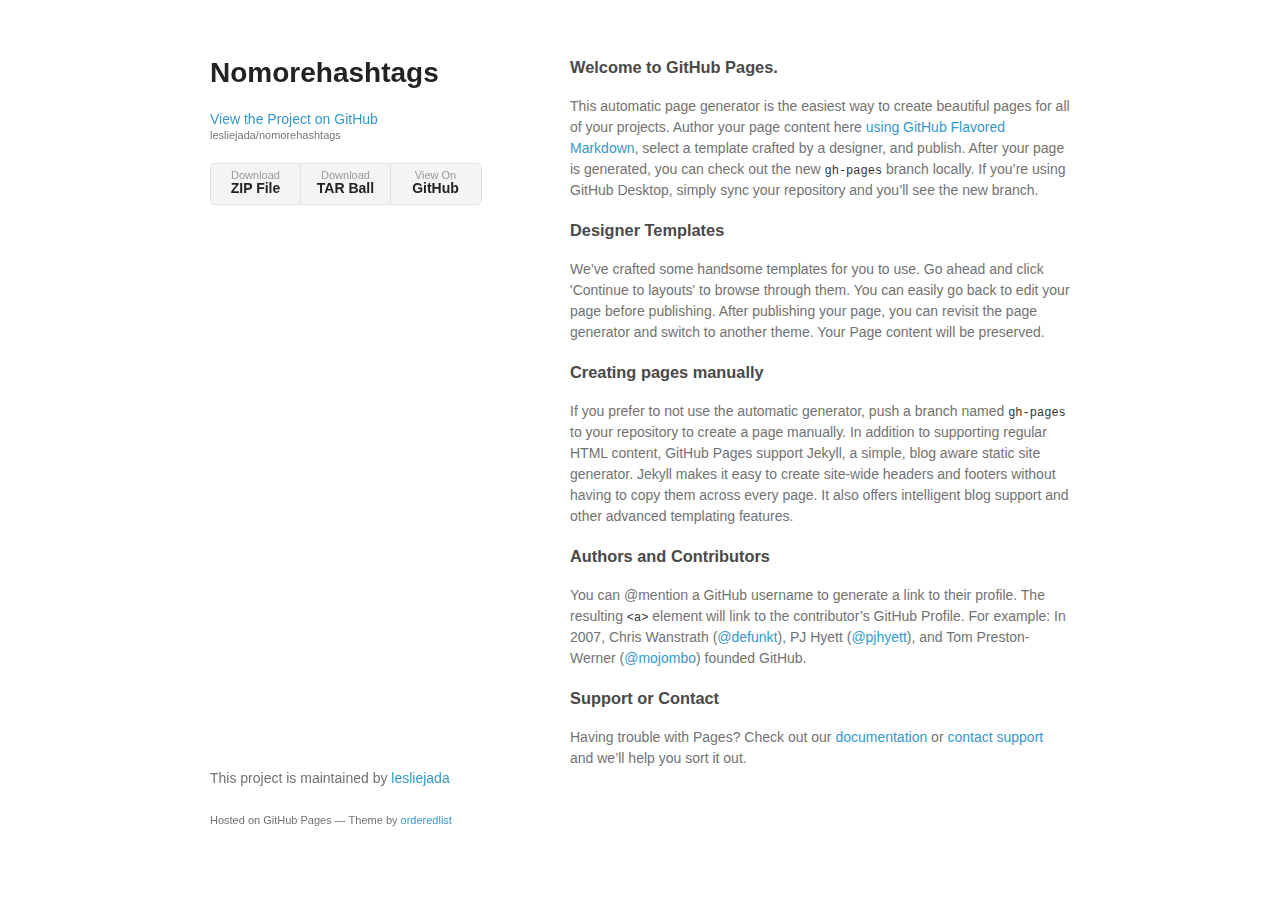
==== index.html @ 47fd5d1f "Create master branch via GitHub" ====
<!doctype html>
<html>
  <head>
    <meta charset="utf-8">
    <meta http-equiv="X-UA-Compatible" content="chrome=1">
    <title>Nomorehashtags by lesliejada</title>

    <link rel="stylesheet" href="stylesheets/styles.css">
    <link rel="stylesheet" href="stylesheets/github-light.css">
    <meta name="viewport" content="width=device-width">
    <!--[if lt IE 9]>
    <script src="//html5shiv.googlecode.com/svn/trunk/html5.js"></script>
    <![endif]-->
  </head>
  <body>
    <div class="wrapper">
      <header>
        <h1>Nomorehashtags</h1>
        <p></p>

        <p class="view"><a href="https://github.com/lesliejada/nomorehashtags">View the Project on GitHub <small>lesliejada/nomorehashtags</small></a></p>


        <ul>
          <li><a href="https://github.com/lesliejada/nomorehashtags/zipball/master">Download <strong>ZIP File</strong></a></li>
          <li><a href="https://github.com/lesliejada/nomorehashtags/tarball/master">Download <strong>TAR Ball</strong></a></li>
          <li><a href="https://github.com/lesliejada/nomorehashtags">View On <strong>GitHub</strong></a></li>
        </ul>
      </header>
      <section>
        <h3>
<a id="welcome-to-github-pages" class="anchor" href="#welcome-to-github-pages" aria-hidden="true"><span aria-hidden="true" class="octicon octicon-link"></span></a>Welcome to GitHub Pages.</h3>

<p>This automatic page generator is the easiest way to create beautiful pages for all of your projects. Author your page content here <a href="https://guides.github.com/features/mastering-markdown/">using GitHub Flavored Markdown</a>, select a template crafted by a designer, and publish. After your page is generated, you can check out the new <code>gh-pages</code> branch locally. If you’re using GitHub Desktop, simply sync your repository and you’ll see the new branch.</p>

<h3>
<a id="designer-templates" class="anchor" href="#designer-templates" aria-hidden="true"><span aria-hidden="true" class="octicon octicon-link"></span></a>Designer Templates</h3>

<p>We’ve crafted some handsome templates for you to use. Go ahead and click 'Continue to layouts' to browse through them. You can easily go back to edit your page before publishing. After publishing your page, you can revisit the page generator and switch to another theme. Your Page content will be preserved.</p>

<h3>
<a id="creating-pages-manually" class="anchor" href="#creating-pages-manually" aria-hidden="true"><span aria-hidden="true" class="octicon octicon-link"></span></a>Creating pages manually</h3>

<p>If you prefer to not use the automatic generator, push a branch named <code>gh-pages</code> to your repository to create a page manually. In addition to supporting regular HTML content, GitHub Pages support Jekyll, a simple, blog aware static site generator. Jekyll makes it easy to create site-wide headers and footers without having to copy them across every page. It also offers intelligent blog support and other advanced templating features.</p>

<h3>
<a id="authors-and-contributors" class="anchor" href="#authors-and-contributors" aria-hidden="true"><span aria-hidden="true" class="octicon octicon-link"></span></a>Authors and Contributors</h3>

<p>You can @mention a GitHub username to generate a link to their profile. The resulting <code>&lt;a&gt;</code> element will link to the contributor’s GitHub Profile. For example: In 2007, Chris Wanstrath (<a href="https://github.com/defunkt" class="user-mention">@defunkt</a>), PJ Hyett (<a href="https://github.com/pjhyett" class="user-mention">@pjhyett</a>), and Tom Preston-Werner (<a href="https://github.com/mojombo" class="user-mention">@mojombo</a>) founded GitHub.</p>

<h3>
<a id="support-or-contact" class="anchor" href="#support-or-contact" aria-hidden="true"><span aria-hidden="true" class="octicon octicon-link"></span></a>Support or Contact</h3>

<p>Having trouble with Pages? Check out our <a href="https://help.github.com/pages">documentation</a> or <a href="https://github.com/contact">contact support</a> and we’ll help you sort it out.</p>
      </section>
      <footer>
        <p>This project is maintained by <a href="https://github.com/lesliejada">lesliejada</a></p>
        <p><small>Hosted on GitHub Pages &mdash; Theme by <a href="https://github.com/orderedlist">orderedlist</a></small></p>
      </footer>
    </div>
    <script src="javascripts/scale.fix.js"></script>
    
  </body>
</html>
---- stylesheets/styles.css ----
@font-face {
  font-family: 'Noto Sans';
  font-weight: 400;
  font-style: normal;
  src: url('../fonts/Noto-Sans-regular/Noto-Sans-regular.eot');
  src: url('../fonts/Noto-Sans-regular/Noto-Sans-regular.eot?#iefix') format('embedded-opentype'),
       local('Noto Sans'),
       local('Noto-Sans-regular'),
       url('../fonts/Noto-Sans-regular/Noto-Sans-regular.woff2') format('woff2'),
       url('../fonts/Noto-Sans-regular/Noto-Sans-regular.woff') format('woff'),
       url('../fonts/Noto-Sans-regular/Noto-Sans-regular.ttf') format('truetype'),
       url('../fonts/Noto-Sans-regular/Noto-Sans-regular.svg#NotoSans') format('svg');
}

@font-face {
  font-family: 'Noto Sans';
  font-weight: 700;
  font-style: normal;
  src: url('../fonts/Noto-Sans-700/Noto-Sans-700.eot');
  src: url('../fonts/Noto-Sans-700/Noto-Sans-700.eot?#iefix') format('embedded-opentype'),
       local('Noto Sans Bold'),
       local('Noto-Sans-700'),
       url('../fonts/Noto-Sans-700/Noto-Sans-700.woff2') format('woff2'),
       url('../fonts/Noto-Sans-700/Noto-Sans-700.woff') format('woff'),
       url('../fonts/Noto-Sans-700/Noto-Sans-700.ttf') format('truetype'),
       url('../fonts/Noto-Sans-700/Noto-Sans-700.svg#NotoSans') format('svg');
}

@font-face {
  font-family: 'Noto Sans';
  font-weight: 400;
  font-style: italic;
  src: url('../fonts/Noto-Sans-italic/Noto-Sans-italic.eot');
  src: url('../fonts/Noto-Sans-italic/Noto-Sans-italic.eot?#iefix') format('embedded-opentype'),
       local('Noto Sans Italic'),
       local('Noto-Sans-italic'),
       url('../fonts/Noto-Sans-italic/Noto-Sans-italic.woff2') format('woff2'),
       url('../fonts/Noto-Sans-italic/Noto-Sans-italic.woff') format('woff'),
       url('../fonts/Noto-Sans-italic/Noto-Sans-italic.ttf') format('truetype'),
       url('../fonts/Noto-Sans-italic/Noto-Sans-italic.svg#NotoSans') format('svg');
}

@font-face {
  font-family: 'Noto Sans';
  font-weight: 700;
  font-style: italic;
  src: url('../fonts/Noto-Sans-700italic/Noto-Sans-700italic.eot');
  src: url('../fonts/Noto-Sans-700italic/Noto-Sans-700italic.eot?#iefix') format('embedded-opentype'),
       local('Noto Sans Bold Italic'),
       local('Noto-Sans-700italic'),
       url('../fonts/Noto-Sans-700italic/Noto-Sans-700italic.woff2') format('woff2'),
       url('../fonts/Noto-Sans-700italic/Noto-Sans-700italic.woff') format('woff'),
       url('../fonts/Noto-Sans-700italic/Noto-Sans-700italic.ttf') format('truetype'),
       url('../fonts/Noto-Sans-700italic/Noto-Sans-700italic.svg#NotoSans') format('svg');
}

body {
  background-color: #fff;
  padding:50px;
  font: 14px/1.5 "Noto Sans", "Helvetica Neue", Helvetica, Arial, sans-serif;
  color:#727272;
  font-weight:400;
}

h1, h2, h3, h4, h5, h6 {
  color:#222;
  margin:0 0 20px;
}

p, ul, ol, table, pre, dl {
  margin:0 0 20px;
}

h1, h2, h3 {
  line-height:1.1;
}

h1 {
  font-size:28px;
}

h2 {
  color:#393939;
}

h3, h4, h5, h6 {
  color:#494949;
}

a {
  color:#39c;
  text-decoration:none;
}

a:hover {
  color:#069;
}

a small {
  font-size:11px;
  color:#777;
  margin-top:-0.3em;
  display:block;
}

a:hover small {
  color:#777;
}

.wrapper {
  width:860px;
  margin:0 auto;
}

blockquote {
  border-left:1px solid #e5e5e5;
  margin:0;
  padding:0 0 0 20px;
  font-style:italic;
}

code, pre {
  font-family:Monaco, Bitstream Vera Sans Mono, Lucida Console, Terminal, Consolas, Liberation Mono, DejaVu Sans Mono, Courier New, monospace;
  color:#333;
  font-size:12px;
}

pre {
  padding:8px 15px;
  background: #f8f8f8;
  border-radius:5px;
  border:1px solid #e5e5e5;
  overflow-x: auto;
}

table {
  width:100%;
  border-collapse:collapse;
}

th, td {
  text-align:left;
  padding:5px 10px;
  border-bottom:1px solid #e5e5e5;
}

dt {
  color:#444;
  font-weight:700;
}

th {
  color:#444;
}

img {
  max-width:100%;
}

header {
  width:270px;
  float:left;
  position:fixed;
  -webkit-font-smoothing:subpixel-antialiased;
}

header ul {
  list-style:none;
  height:40px;
  padding:0;
  background: #f4f4f4;
  border-radius:5px;
  border:1px solid #e0e0e0;
  width:270px;
}

header li {
  width:89px;
  float:left;
  border-right:1px solid #e0e0e0;
  height:40px;
}

header li:first-child a {
  border-radius:5px 0 0 5px;
}

header li:last-child a {
  border-radius:0 5px 5px 0;
}

header ul a {
  line-height:1;
  font-size:11px;
  color:#999;
  display:block;
  text-align:center;
  padding-top:6px;
  height:34px;
}

header ul a:hover {
  color:#999;
}

header ul a:active {
  background-color:#f0f0f0;
}

strong {
  color:#222;
  font-weight:700;
}

header ul li + li + li {
  border-right:none;
  width:89px;
}

header ul a strong {
  font-size:14px;
  display:block;
  color:#222;
}

section {
  width:500px;
  float:right;
  padding-bottom:50px;
}

small {
  font-size:11px;
}

hr {
  border:0;
  background:#e5e5e5;
  height:1px;
  margin:0 0 20px;
}

footer {
  width:270px;
  float:left;
  position:fixed;
  bottom:50px;
  -webkit-font-smoothing:subpixel-antialiased;
}

@media print, screen and (max-width: 960px) {

  div.wrapper {
    width:auto;
    margin:0;
  }

  header, section, footer {
    float:none;
    position:static;
    width:auto;
  }

  header {
    padding-right:320px;
  }

  section {
    border:1px solid #e5e5e5;
    border-width:1px 0;
    padding:20px 0;
    margin:0 0 20px;
  }

  header a small {
    display:inline;
  }

  header ul {
    position:absolute;
    right:50px;
    top:52px;
  }
}

@media print, screen and (max-width: 720px) {
  body {
    word-wrap:break-word;
  }

  header {
    padding:0;
  }

  header ul, header p.view {
    position:static;
  }

  pre, code {
    word-wrap:normal;
  }
}

@media print, screen and (max-width: 480px) {
  body {
    padding:15px;
  }

  header ul {
    width:99%;
  }

  header li, header ul li + li + li {
    width:33%;
  }
}

@media print {
  body {
    padding:0.4in;
    font-size:12pt;
    color:#444;
  }
}
---- stylesheets/github-light.css ----
/*
The MIT License (MIT)

Copyright (c) 2016 GitHub, Inc.

Permission is hereby granted, free of charge, to any person obtaining a copy
of this software and associated documentation files (the "Software"), to deal
in the Software without restriction, including without limitation the rights
to use, copy, modify, merge, publish, distribute, sublicense, and/or sell
copies of the Software, and to permit persons to whom the Software is
furnished to do so, subject to the following conditions:

The above copyright notice and this permission notice shall be included in all
copies or substantial portions of the Software.

THE SOFTWARE IS PROVIDED "AS IS", WITHOUT WARRANTY OF ANY KIND, EXPRESS OR
IMPLIED, INCLUDING BUT NOT LIMITED TO THE WARRANTIES OF MERCHANTABILITY,
FITNESS FOR A PARTICULAR PURPOSE AND NONINFRINGEMENT. IN NO EVENT SHALL THE
AUTHORS OR COPYRIGHT HOLDERS BE LIABLE FOR ANY CLAIM, DAMAGES OR OTHER
LIABILITY, WHETHER IN AN ACTION OF CONTRACT, TORT OR OTHERWISE, ARISING FROM,
OUT OF OR IN CONNECTION WITH THE SOFTWARE OR THE USE OR OTHER DEALINGS IN THE
SOFTWARE.

*/

.pl-c /* comment */ {
  color: #969896;
}

.pl-c1 /* constant, variable.other.constant, support, meta.property-name, support.constant, support.variable, meta.module-reference, markup.raw, meta.diff.header */,
.pl-s .pl-v /* string variable */ {
  color: #0086b3;
}

.pl-e /* entity */,
.pl-en /* entity.name */ {
  color: #795da3;
}

.pl-smi /* variable.parameter.function, storage.modifier.package, storage.modifier.import, storage.type.java, variable.other */,
.pl-s .pl-s1 /* string source */ {
  color: #333;
}

.pl-ent /* entity.name.tag */ {
  color: #63a35c;
}

.pl-k /* keyword, storage, storage.type */ {
  color: #a71d5d;
}

.pl-s /* string */,
.pl-pds /* punctuation.definition.string, string.regexp.character-class */,
.pl-s .pl-pse .pl-s1 /* string punctuation.section.embedded source */,
.pl-sr /* string.regexp */,
.pl-sr .pl-cce /* string.regexp constant.character.escape */,
.pl-sr .pl-sre /* string.regexp source.ruby.embedded */,
.pl-sr .pl-sra /* string.regexp string.regexp.arbitrary-repitition */ {
  color: #183691;
}

.pl-v /* variable */ {
  color: #ed6a43;
}

.pl-id /* invalid.deprecated */ {
  color: #b52a1d;
}

.pl-ii /* invalid.illegal */ {
  color: #f8f8f8;
  background-color: #b52a1d;
}

.pl-sr .pl-cce /* string.regexp constant.character.escape */ {
  font-weight: bold;
  color: #63a35c;
}

.pl-ml /* markup.list */ {
  color: #693a17;
}

.pl-mh /* markup.heading */,
.pl-mh .pl-en /* markup.heading entity.name */,
.pl-ms /* meta.separator */ {
  font-weight: bold;
  color: #1d3e81;
}

.pl-mq /* markup.quote */ {
  color: #008080;
}

.pl-mi /* markup.italic */ {
  font-style: italic;
  color: #333;
}

.pl-mb /* markup.bold */ {
  font-weight: bold;
  color: #333;
}

.pl-md /* markup.deleted, meta.diff.header.from-file */ {
  color: #bd2c00;
  background-color: #ffecec;
}

.pl-mi1 /* markup.inserted, meta.diff.header.to-file */ {
  color: #55a532;
  background-color: #eaffea;
}

.pl-mdr /* meta.diff.range */ {
  font-weight: bold;
  color: #795da3;
}

.pl-mo /* meta.output */ {
  color: #1d3e81;
}
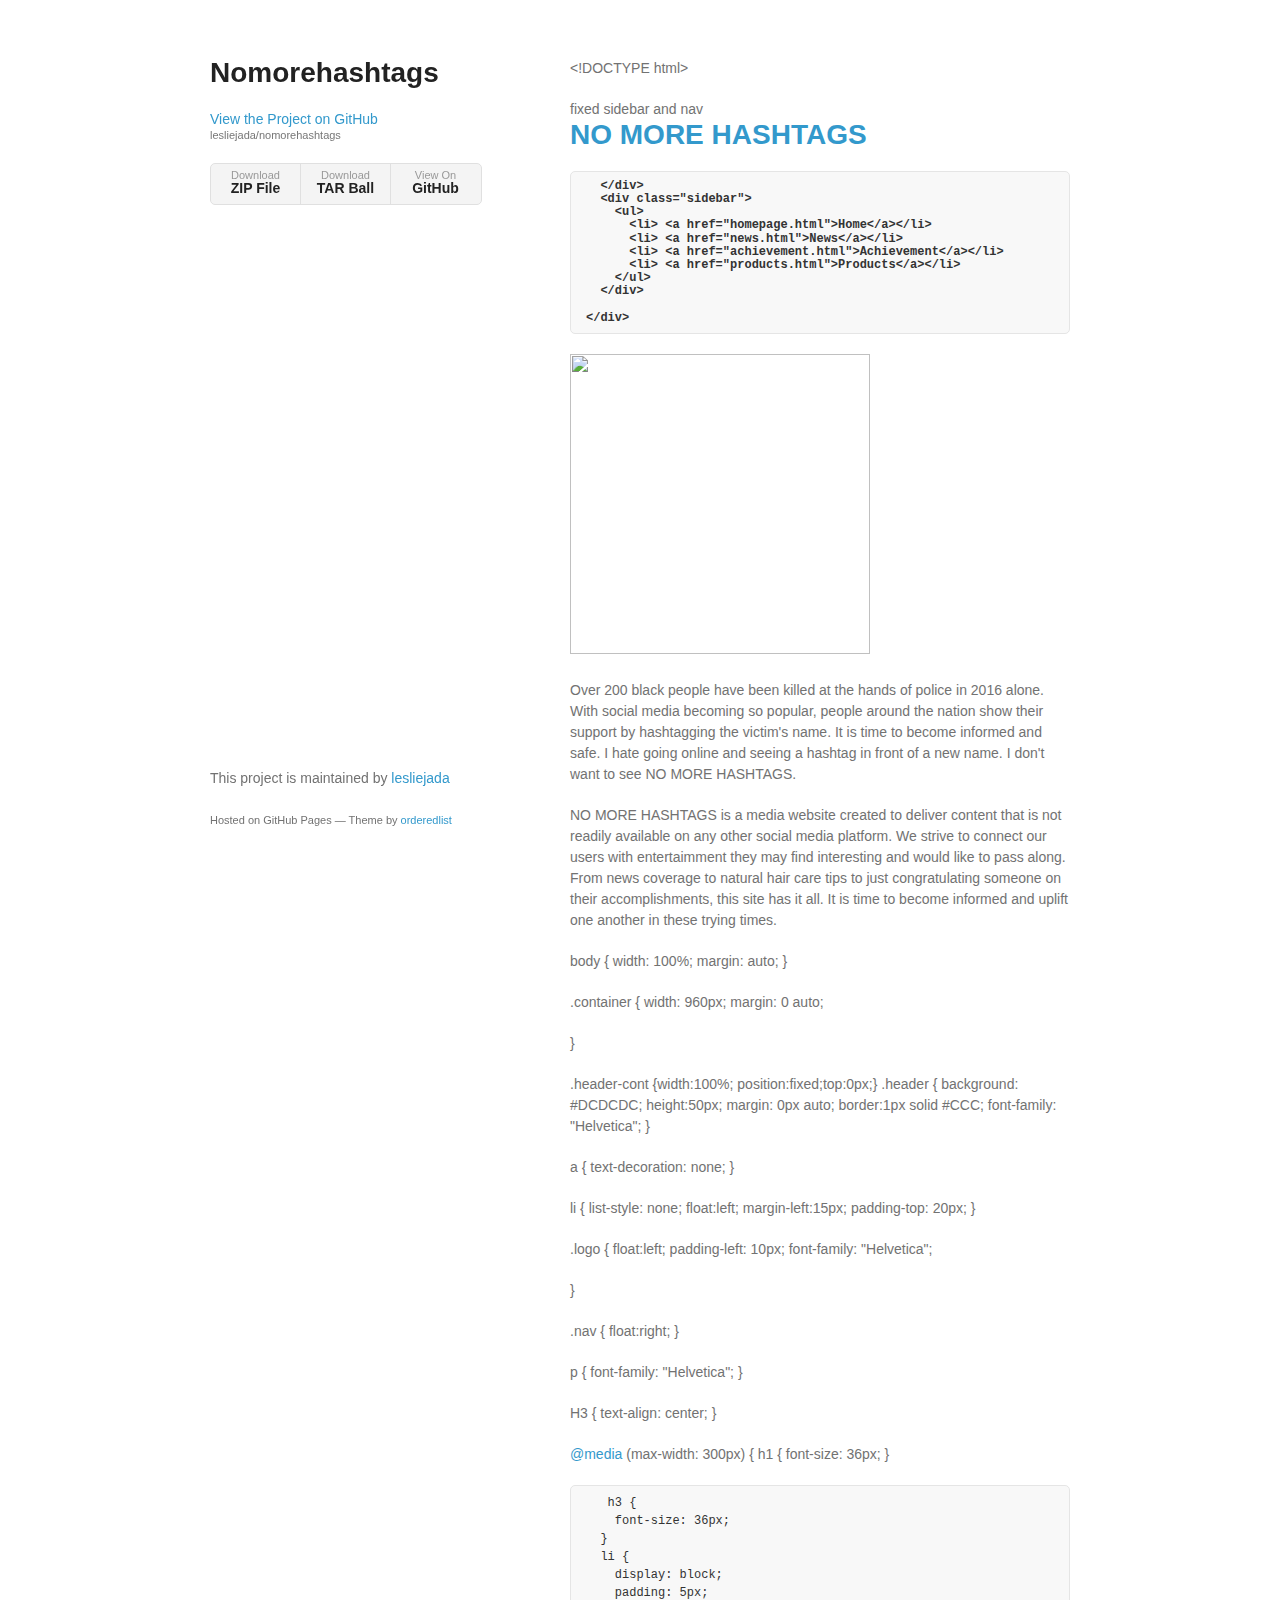
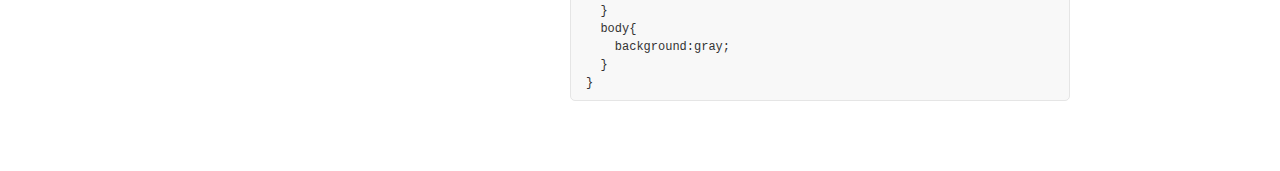
==== commit e67e8d10: "Create master branch via GitHub" ====
--- a/index.html
+++ b/index.html
@@ -28,30 +28,120 @@
         </ul>
       </header>
       <section>
-        <h3>
-<a id="welcome-to-github-pages" class="anchor" href="#welcome-to-github-pages" aria-hidden="true"><span aria-hidden="true" class="octicon octicon-link"></span></a>Welcome to GitHub Pages.</h3>
+        <p>&lt;!DOCTYPE html&gt;
 
-<p>This automatic page generator is the easiest way to create beautiful pages for all of your projects. Author your page content here <a href="https://guides.github.com/features/mastering-markdown/">using GitHub Flavored Markdown</a>, select a template crafted by a designer, and publish. After your page is generated, you can check out the new <code>gh-pages</code> branch locally. If you’re using GitHub Desktop, simply sync your repository and you’ll see the new branch.</p>
+</p>
+  fixed sidebar and nav
+  
 
-<h3>
-<a id="designer-templates" class="anchor" href="#designer-templates" aria-hidden="true"><span aria-hidden="true" class="octicon octicon-link"></span></a>Designer Templates</h3>
 
-<p>We’ve crafted some handsome templates for you to use. Go ahead and click 'Continue to layouts' to browse through them. You can easily go back to edit your page before publishing. After publishing your page, you can revisit the page generator and switch to another theme. Your Page content will be preserved.</p>
+  <div>
+    <div>
+      <div>
+        <h1>
+<a id="[base64]" class="anchor" href="#[base64]" aria-hidden="true"><span aria-hidden="true" class="octicon octicon-link"></span></a> <a href="homepage.html"> NO MORE HASHTAGS </a><h1>
+<a id="--div--div-classsidebar----ul------li-a-hrefhomepagehtmlhomeali------li-a-hrefnewshtmlnewsali------li-a-hrefachievementhtmlachievementali------li-a-hrefproductshtmlproductsali----ul--divdiv" class="anchor" href="#--div--div-classsidebar----ul------li-a-hrefhomepagehtmlhomeali------li-a-hrefnewshtmlnewsali------li-a-hrefachievementhtmlachievementali------li-a-hrefproductshtmlproductsali----ul--divdiv" aria-hidden="true"><span aria-hidden="true" class="octicon octicon-link"></span></a>
 
-<h3>
-<a id="creating-pages-manually" class="anchor" href="#creating-pages-manually" aria-hidden="true"><span aria-hidden="true" class="octicon octicon-link"></span></a>Creating pages manually</h3>
+<pre><code>  &lt;/div&gt;
+  &lt;div class="sidebar"&gt;
+    &lt;ul&gt;
+      &lt;li&gt; &lt;a href="homepage.html"&gt;Home&lt;/a&gt;&lt;/li&gt;
+      &lt;li&gt; &lt;a href="news.html"&gt;News&lt;/a&gt;&lt;/li&gt;
+      &lt;li&gt; &lt;a href="achievement.html"&gt;Achievement&lt;/a&gt;&lt;/li&gt;
+      &lt;li&gt; &lt;a href="products.html"&gt;Products&lt;/a&gt;&lt;/li&gt;
+    &lt;/ul&gt;
+  &lt;/div&gt;
 
-<p>If you prefer to not use the automatic generator, push a branch named <code>gh-pages</code> to your repository to create a page manually. In addition to supporting regular HTML content, GitHub Pages support Jekyll, a simple, blog aware static site generator. Jekyll makes it easy to create site-wide headers and footers without having to copy them across every page. It also offers intelligent blog support and other advanced templating features.</p>
+&lt;/div&gt;
+</code></pre>
 
-<h3>
-<a id="authors-and-contributors" class="anchor" href="#authors-and-contributors" aria-hidden="true"><span aria-hidden="true" class="octicon octicon-link"></span></a>Authors and Contributors</h3>
+</h1>
+</h1>
+<p></p>
+</div>
 
-<p>You can @mention a GitHub username to generate a link to their profile. The resulting <code>&lt;a&gt;</code> element will link to the contributor’s GitHub Profile. For example: In 2007, Chris Wanstrath (<a href="https://github.com/defunkt" class="user-mention">@defunkt</a>), PJ Hyett (<a href="https://github.com/pjhyett" class="user-mention">@pjhyett</a>), and Tom Preston-Werner (<a href="https://github.com/mojombo" class="user-mention">@mojombo</a>) founded GitHub.</p>
+<p></p>
+<div>
+  <div>
+    <p> <img src="black_fist.png" width="300" height="300"></p>
+    <p> Over 200 black people have been killed at the hands of police in 2016 alone. With social media becoming so popular, people around the nation show their support by hashtagging the victim's name. It is time to become informed and safe. I hate going online and seeing a hashtag in front of a new name. I don't want to see NO MORE HASHTAGS.
+    </p>
+<p>NO MORE HASHTAGS is a media website created to deliver content that is not readily available on any other social media platform. We strive to connect our users with entertaimment they may find interesting and would like to pass along. From news coverage to natural hair care tips to just congratulating someone on their accomplishments, this site has it all. It is time to become informed and uplift one another in these trying times. </p>
+  </div>
 
-<h3>
-<a id="support-or-contact" class="anchor" href="#support-or-contact" aria-hidden="true"><span aria-hidden="true" class="octicon octicon-link"></span></a>Support or Contact</h3>
+<p>
+</p>
 
-<p>Having trouble with Pages? Check out our <a href="https://help.github.com/pages">documentation</a> or <a href="https://github.com/contact">contact support</a> and we’ll help you sort it out.</p>
+<p>body {
+    width: 100%;
+    margin: auto;
+}</p>
+
+<p>.container {
+    width: 960px;
+    margin: 0 auto;</p>
+
+<p>}</p>
+
+<p>.header-cont {width:100%; position:fixed;top:0px;}
+.header {
+    background: #DCDCDC;
+    height:50px;
+    margin: 0px auto;
+    border:1px solid #CCC;
+    font-family: "Helvetica";
+}</p>
+
+<p>a {
+    text-decoration: none;
+}</p>
+
+<p>li {
+    list-style: none;
+    float:left;
+    margin-left:15px;
+    padding-top: 20px;
+}</p>
+
+<p>.logo {
+    float:left;
+    padding-left: 10px;
+    font-family: "Helvetica";</p>
+
+<p>}</p>
+
+<p>.nav {
+    float:right;
+}</p>
+
+<p>p {
+    font-family: "Helvetica";
+}</p>
+
+<p>H3 {
+        text-align: center;
+    }</p>
+
+<p><a href="https://github.com/media" class="user-mention">@media</a> (max-width: 300px) {
+      h1 {
+        font-size: 36px;
+      }</p>
+
+<pre><code>   h3 {
+    font-size: 36px;
+  }
+  li {
+    display: block;
+    padding: 5px;
+  }
+  body{
+    background:gray;
+  }
+}
+</code></pre>
+</div>
+</div>
+</div>
       </section>
       <footer>
         <p>This project is maintained by <a href="https://github.com/lesliejada">lesliejada</a></p>
